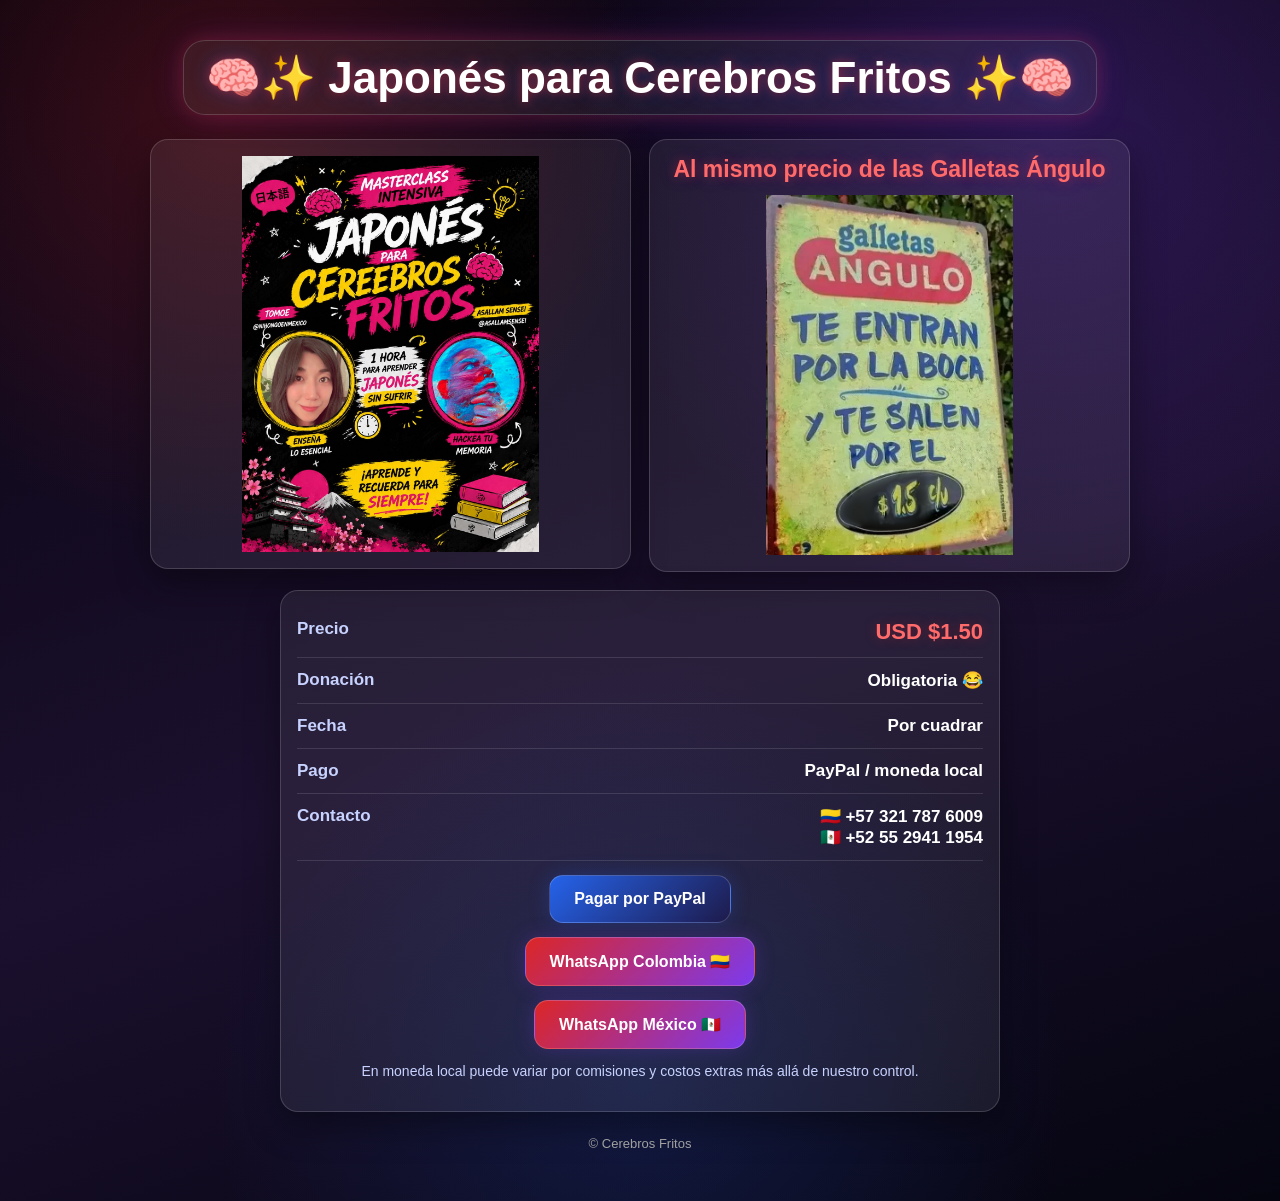
==== index.html @ 5d8b8be5 "Update index.html" ====
<!DOCTYPE html>
<html lang="es">
<head>
<meta charset="UTF-8">
<meta name="viewport" content="width=device-width, initial-scale=1.0">
<title>Japonés para Cerebros Fritos</title>

<script>
const numerocurso = Math.random() < 0.5 ? 1 : 2;
</script>

<style>
*{box-sizing:border-box}

body{
  margin:0;
  font-family:Arial, sans-serif;
  color:white;
  text-align:center;
  min-height:100vh;
  padding:24px 14px 50px;
  background:
    radial-gradient(circle at 18% 10%, rgba(220,38,38,.24), transparent 28%),
    radial-gradient(circle at 82% 12%, rgba(124,58,237,.24), transparent 32%),
    radial-gradient(circle at 50% 90%, rgba(37,99,235,.18), transparent 34%),
    linear-gradient(160deg,#08040f,#1b102e 55%,#050510);
}

.wrap{
  max-width:980px;
  margin:auto;
}

h1{
  display:inline-block;
  font-size:clamp(28px,5vw,44px);
  line-height:1.12;
  margin:16px 0 24px;
  padding:12px 22px;
  border-radius:22px;
  background:rgba(255,255,255,.06);
  border:1px solid rgba(255,255,255,.16);
  box-shadow:
    0 0 18px rgba(220,38,38,.26),
    0 0 34px rgba(124,58,237,.20);
  text-shadow:
    0 0 10px rgba(220,38,38,.55),
    0 0 20px rgba(37,99,235,.35);
}

.main-grid{
  display:grid;
  grid-template-columns:1fr 1fr;
  gap:18px;
  align-items:stretch;
}

.card{
  position:relative;
  overflow:hidden;
  background:rgba(255,255,255,0.065);
  border:1px solid rgba(255,255,255,0.16);
  border-radius:18px;
  padding:16px;
  box-shadow:0 14px 34px rgba(0,0,0,0.38);
}

.card:hover{
  transform:translateY(-4px);
  border-color:#dc2626;
  box-shadow:
    0 16px 38px rgba(0,0,0,.45),
    0 0 22px rgba(124,58,237,.22);
}

.image-card{
  display:flex;
  align-items:center;
  justify-content:center;
  height:430px;
}

.image-card img{
  width:100%;
  height:100%;
  max-height:500px;
  object-fit:contain;
  display:block;
  border-radius:14px;
}
  
.cookie-title{
  margin:0 0 12px;
  font-size:clamp(17px,2.4vw,23px);
  line-height:1.15;
  color:#ff6b6b;
  text-shadow:
    0 0 10px rgba(220,38,38,.45),
    0 0 18px rgba(124,58,237,.25);
}

.cookie-card img{
  width:100%;
  max-height:360px;
  object-fit:contain;
  display:block;
  border-radius:14px;
  margin:auto;
}

.summary{
  display:inline-block;
  width:auto;
  min-width:min(720px,100%);
  margin-top:18px;
  text-align:left;
}

.row{
  display:flex;
  justify-content:space-between;
  gap:22px;
  padding:12px 0;
  border-bottom:1px solid rgba(255,255,255,.12);
  font-size:17px;
}

.row:last-child{
  border-bottom:0;
}

.label{
  color:#c7d2fe;
  font-weight:bold;
}

.value{
  text-align:right;
  font-weight:bold;
}

.price{
  color:#ff6b6b;
  font-size:22px;
  text-shadow:0 0 12px rgba(220,38,38,.35);
}

.btn{
  display:block;
  width:fit-content;
  padding:14px 24px;
  margin:14px auto 0;
  border-radius:14px;
  color:white;
  text-decoration:none;
  font-weight:bold;
  border:1px solid rgba(255,255,255,.18);
  text-align:center;
}

.paypal{
  background:linear-gradient(135deg,#2563eb,#1e1b4b);
  box-shadow:0 0 20px rgba(37,99,235,.25);
}

.wa{
  background:linear-gradient(135deg,#dc2626,#7c3aed);
  box-shadow:0 0 20px rgba(124,58,237,.25);
}

.note{
  margin-top:12px;
  color:#c7d2fe;
  font-size:14px;
  line-height:1.45;
  text-align:center;
}

footer{
  margin-top:20px;
  color:#aaa;
  font-size:13px;
}

@media(max-width:800px){
  .main-grid{
    grid-template-columns:1fr;
  }

  .image-card{
    height:auto;
  }

  .image-card img,
  .cookie-card img{
    max-height:80vh;
    height:auto;
  }

  .summary{
    display:block;
    width:100%;
    min-width:0;
  }

  .row{
    flex-direction:column;
    gap:4px;
  }

  .value{
    text-align:left;
  }
}
</style>
</head>

<body>

<div class="wrap">

  <h1>🧠✨ Japonés para Cerebros Fritos ✨🧠</h1>

  <div class="main-grid">

    <div class="card image-card">
      <img id="curso" alt="Japonés para Cerebros Fritos">
    </div>

    <div class="card cookie-card">
      <h2 class="cookie-title">Al mismo precio de las Galletas Ángulo</h2>
      <img src="data/angulo.png" alt="Galletas Ángulo">
    </div>

  </div>

  <div class="card summary">

    <div class="row">
      <div class="label">Precio</div>
      <div class="value price">USD $1.50</div>
    </div>

    <div class="row">
      <div class="label">Donación</div>
      <div class="value">Obligatoria 😂</div>
    </div>

    <div class="row">
      <div class="label">Fecha</div>
      <div class="value">Por cuadrar</div>
    </div>

    <div class="row">
      <div class="label">Pago</div>
      <div class="value">PayPal / moneda local</div>
    </div>

    <div class="row">
      <div class="label">Contacto</div>
      <div class="value">
        🇨🇴 +57 321 787 6009<br>
        🇲🇽 +52 55 2941 1954
      </div>
    </div>

    <a class="btn paypal" href="https://paypal.me/asallamsensei" target="_blank">
      Pagar por PayPal
    </a>

    <a class="btn wa"
       href="https://wa.me/573217876009?text=Hola,%20quiero%20inscribirme%20a%20Japon%C3%A9s%20para%20Cerebros%20Fritos"
       target="_blank">
       WhatsApp Colombia 🇨🇴
    </a>
    
    <a class="btn wa"
       href="https://wa.me/5215529411954?text=Hola,%20quiero%20inscribirme%20a%20Japon%C3%A9s%20para%20Cerebros%20Fritos"
       target="_blank">
       WhatsApp México 🇲🇽
    </a>

    <p class="note">
      En moneda local puede variar por comisiones y costos extras más allá de nuestro control.
    </p>
  </div>

  <footer>
    © Cerebros Fritos
  </footer>

</div>

<script>
const ruta = `data/curso${numerocurso}.jpg`;

console.log("Cargando:", ruta);

const img = document.getElementById("curso");

img.onload = () => console.log("Imagen cargada");
img.onerror = () => console.log("ERROR cargando imagen");

img.src = ruta;
</script>

</body>
</html>
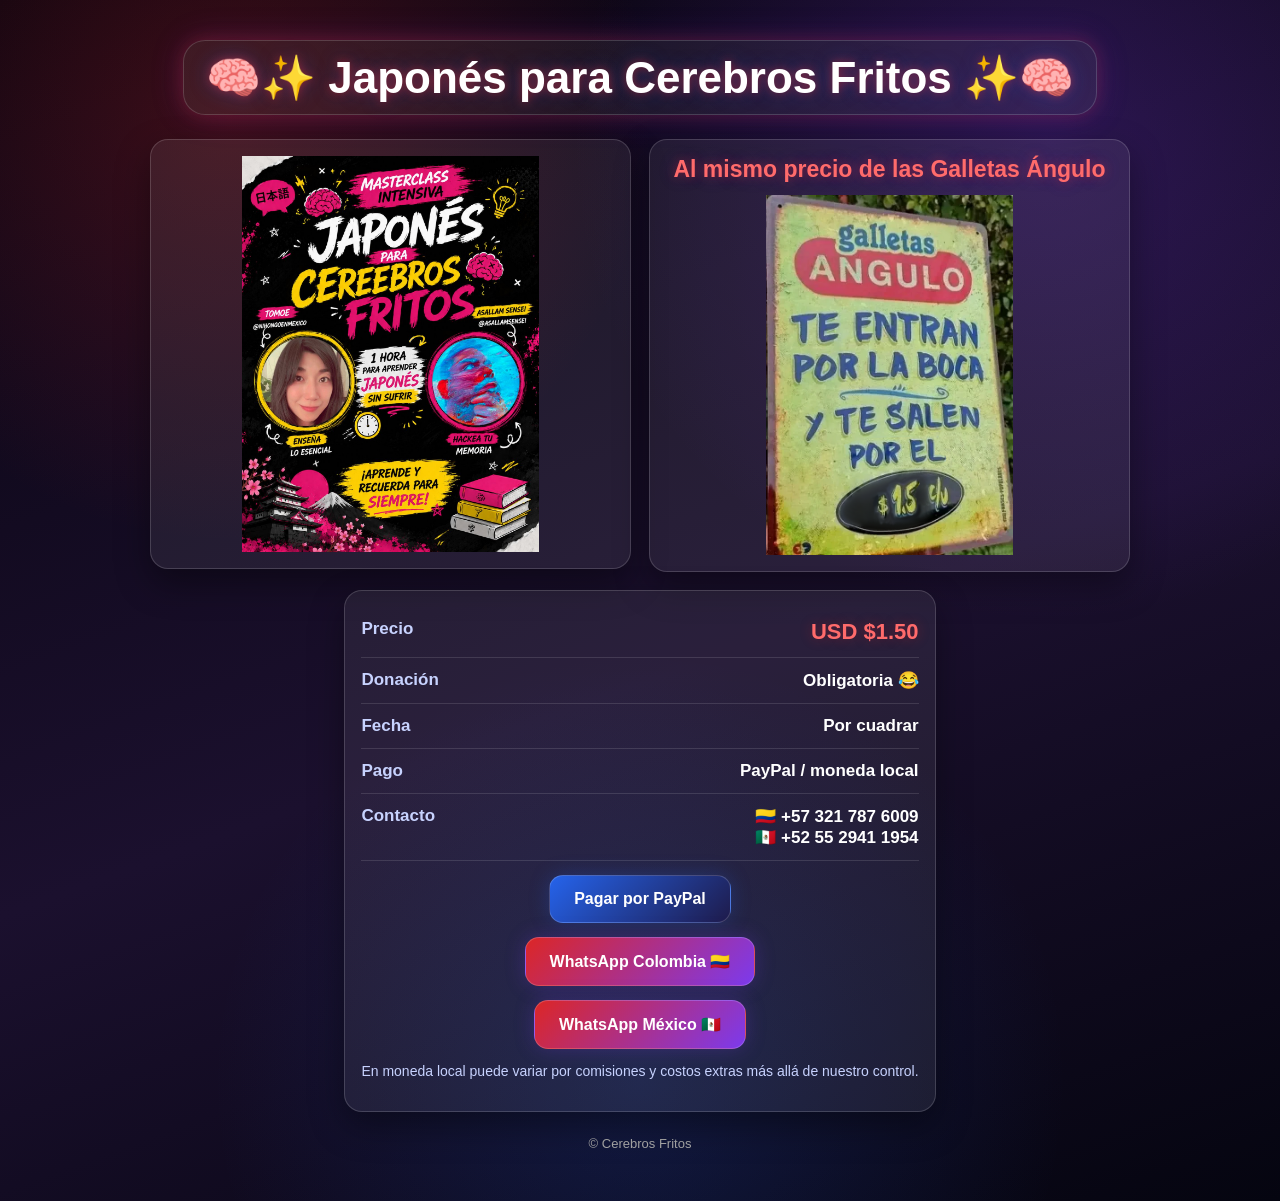
==== commit 580f52eb: "Update summary class styles in index.html" ====
--- a/index.html
+++ b/index.html
@@ -110,8 +110,8 @@
 
 .summary{
   display:inline-block;
-  width:auto;
-  min-width:min(720px,100%);
+  width:fit-content;
+  max-width:100%;
   margin-top:18px;
   text-align:left;
 }
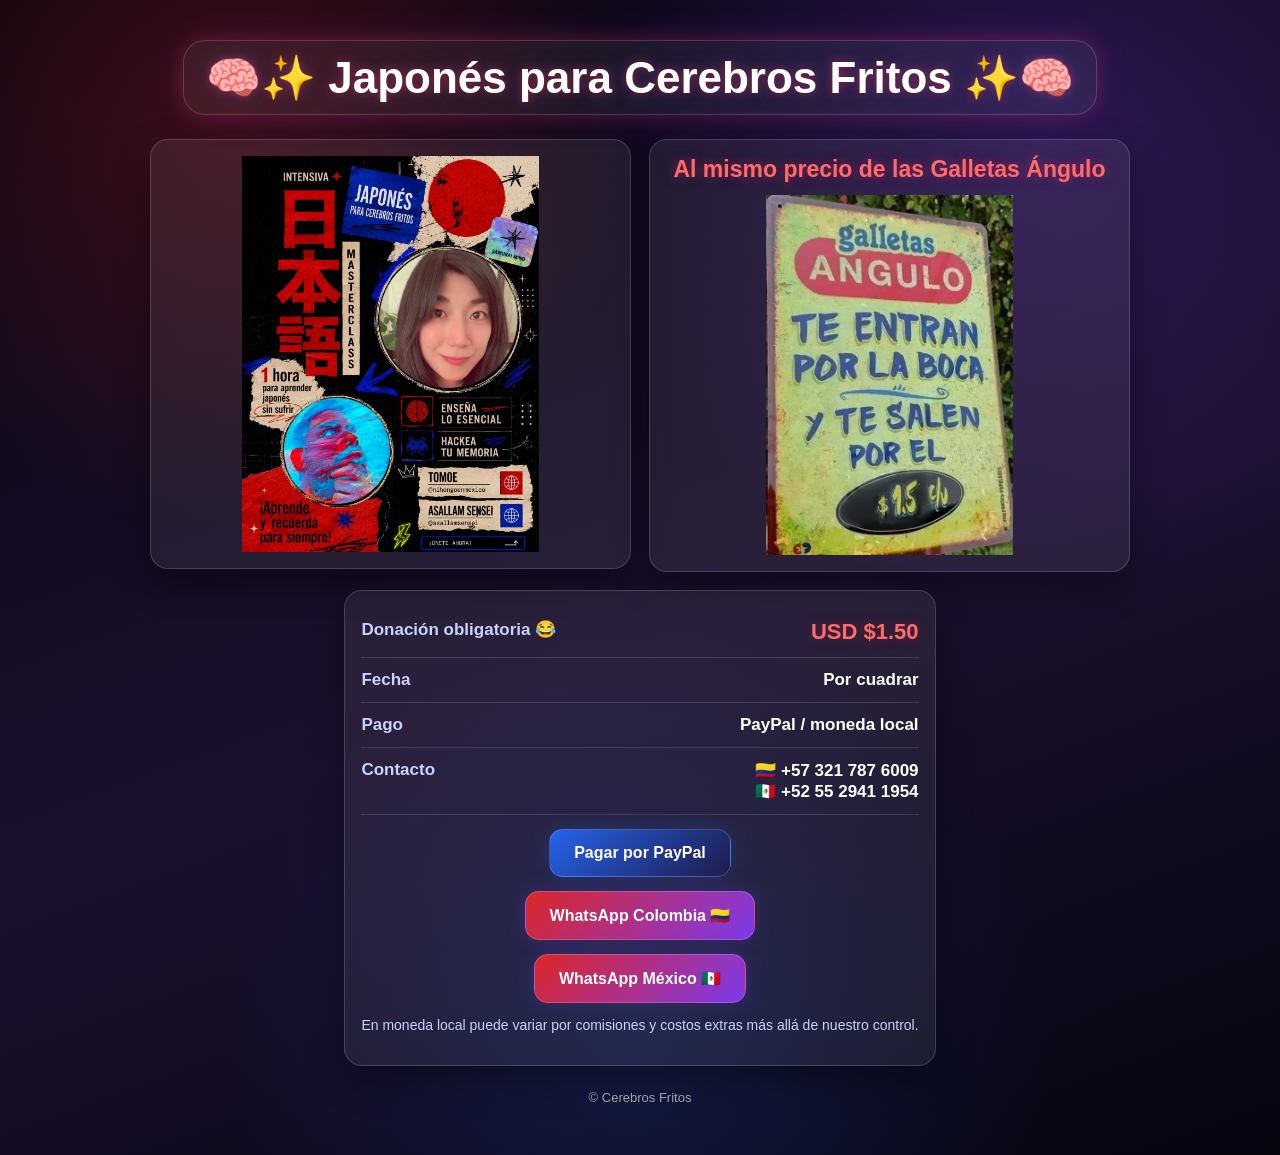
==== commit 722571e0: "Update index.html" ====
--- a/index.html
+++ b/index.html
@@ -237,13 +237,8 @@
   <div class="card summary">
 
     <div class="row">
-      <div class="label">Precio</div>
+      <div class="label">Donación obligatoria 😂</div>
       <div class="value price">USD $1.50</div>
-    </div>
-
-    <div class="row">
-      <div class="label">Donación</div>
-      <div class="value">Obligatoria 😂</div>
     </div>
 
     <div class="row">
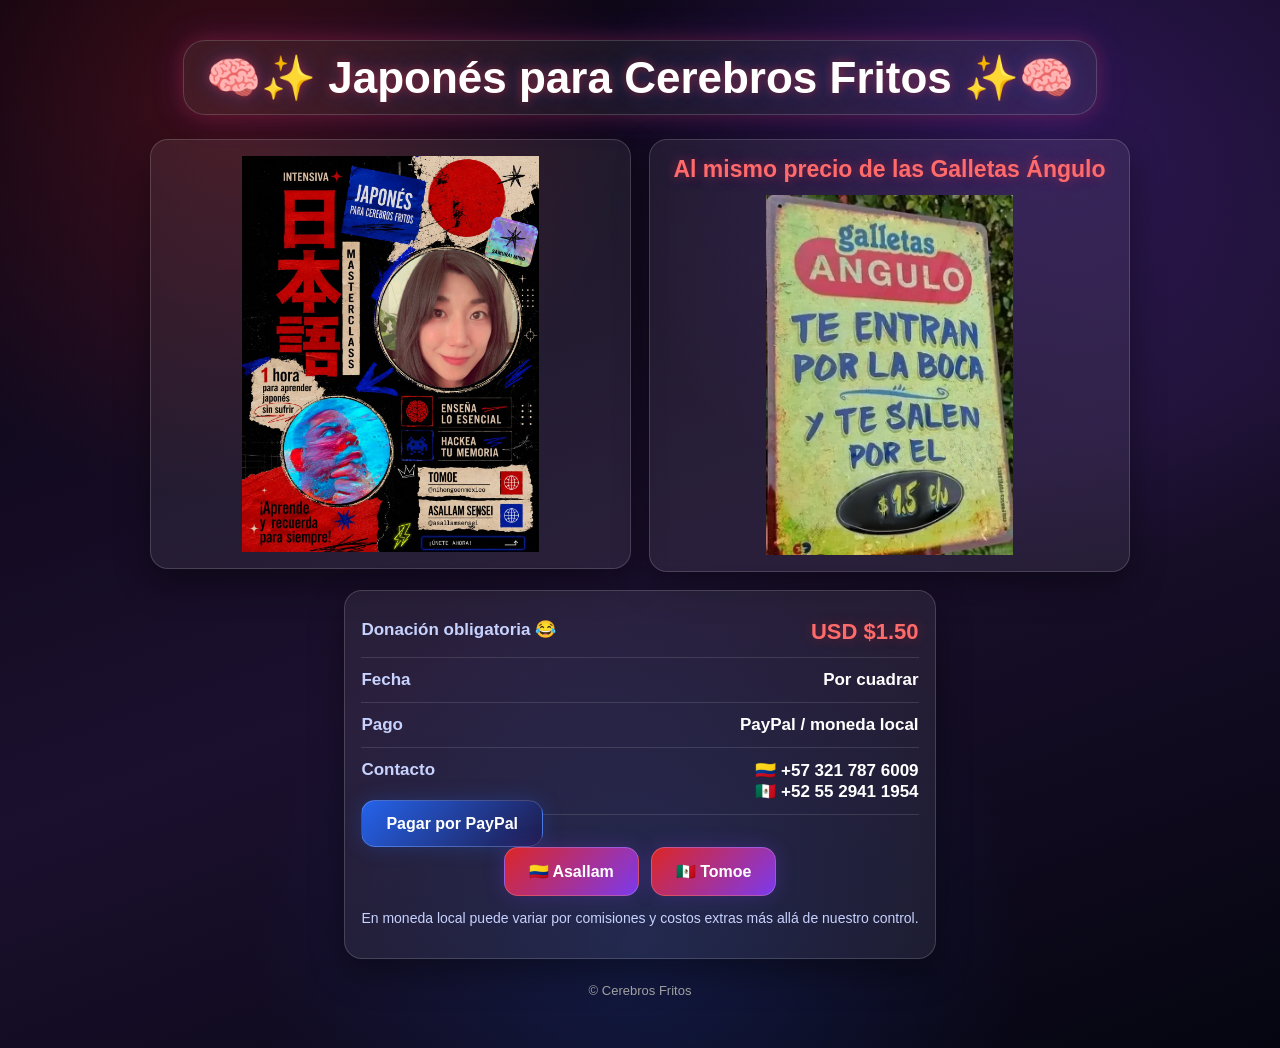
==== commit 16faa6de: "Update index.html" ====
--- a/index.html
+++ b/index.html
@@ -145,11 +145,18 @@
   text-shadow:0 0 12px rgba(220,38,38,.35);
 }
 
+.btn-group{
+  display:flex;
+  justify-content:center;
+  gap:12px;
+  flex-wrap:wrap;
+  margin-top:14px;
+}
+  
 .btn{
-  display:block;
   width:fit-content;
   padding:14px 24px;
-  margin:14px auto 0;
+  margin:0;
   border-radius:14px;
   color:white;
   text-decoration:none;
@@ -263,17 +270,21 @@
       Pagar por PayPal
     </a>
 
-    <a class="btn wa"
-       href="https://wa.me/573217876009?text=Hola,%20quiero%20inscribirme%20a%20Japon%C3%A9s%20para%20Cerebros%20Fritos"
-       target="_blank">
-       WhatsApp Colombia 🇨🇴
-    </a>
+    <div class="btn-group">
     
-    <a class="btn wa"
-       href="https://wa.me/5215529411954?text=Hola,%20quiero%20inscribirme%20a%20Japon%C3%A9s%20para%20Cerebros%20Fritos"
-       target="_blank">
-       WhatsApp México 🇲🇽
-    </a>
+      <a class="btn wa"
+         href="https://wa.me/573217876009"
+         target="_blank">
+         🇨🇴 Asallam
+      </a>
+    
+      <a class="btn wa"
+         href="https://wa.me/5215529411954"
+         target="_blank">
+         🇲🇽 Tomoe
+      </a>
+    
+    </div>
 
     <p class="note">
       En moneda local puede variar por comisiones y costos extras más allá de nuestro control.
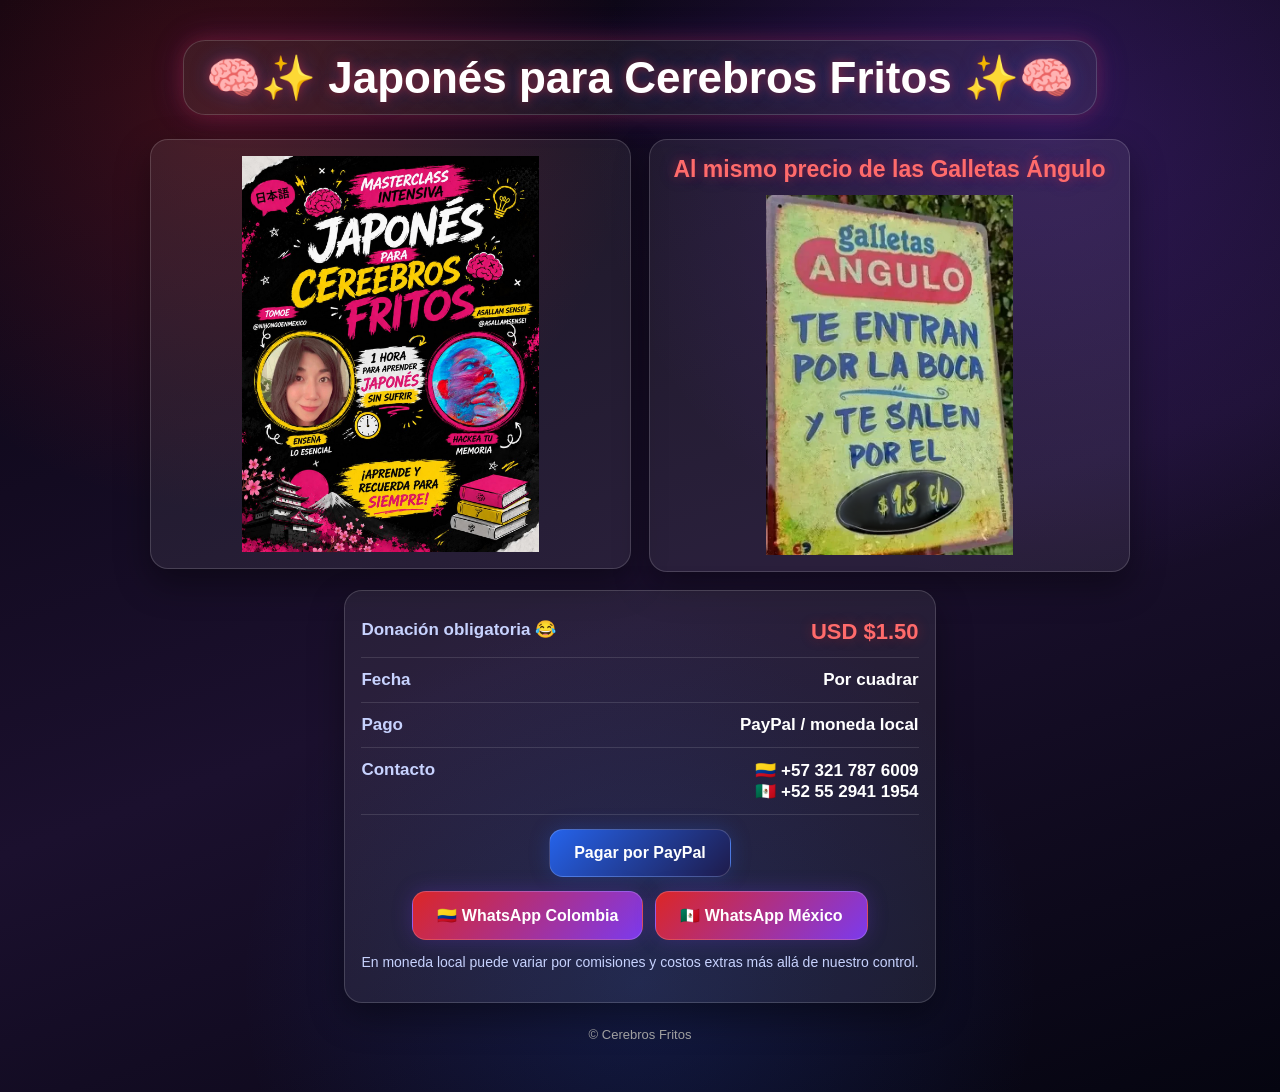
==== commit 1ba670e3: "Update index.html" ====
--- a/index.html
+++ b/index.html
@@ -156,7 +156,6 @@
 .btn{
   width:fit-content;
   padding:14px 24px;
-  margin:0;
   border-radius:14px;
   color:white;
   text-decoration:none;
@@ -166,6 +165,11 @@
 }
 
 .paypal{
+  display:block;
+  margin:14px auto 0;
+}
+  
+.paypal{
   background:linear-gradient(135deg,#2563eb,#1e1b4b);
   box-shadow:0 0 20px rgba(37,99,235,.25);
 }
@@ -270,21 +274,21 @@
       Pagar por PayPal
     </a>
 
-    <div class="btn-group">
-    
-      <a class="btn wa"
-         href="https://wa.me/573217876009"
-         target="_blank">
-         🇨🇴 Asallam
-      </a>
-    
-      <a class="btn wa"
-         href="https://wa.me/5215529411954"
-         target="_blank">
-         🇲🇽 Tomoe
-      </a>
-    
-    </div>
+<div class="btn-group">
+
+  <a class="btn wa"
+     href="https://wa.me/573217876009?text=Hola,%20quiero%20inscribirme%20a%20Japon%C3%A9s%20para%20Cerebros%20Fritos"
+     target="_blank">
+     🇨🇴 WhatsApp Colombia
+  </a>
+
+  <a class="btn wa"
+     href="https://wa.me/5215529411954?text=Hola,%20quiero%20inscribirme%20a%20Japon%C3%A9s%20para%20Cerebros%20Fritos"
+     target="_blank">
+     🇲🇽 WhatsApp México
+  </a>
+
+</div>
 
     <p class="note">
       En moneda local puede variar por comisiones y costos extras más allá de nuestro control.
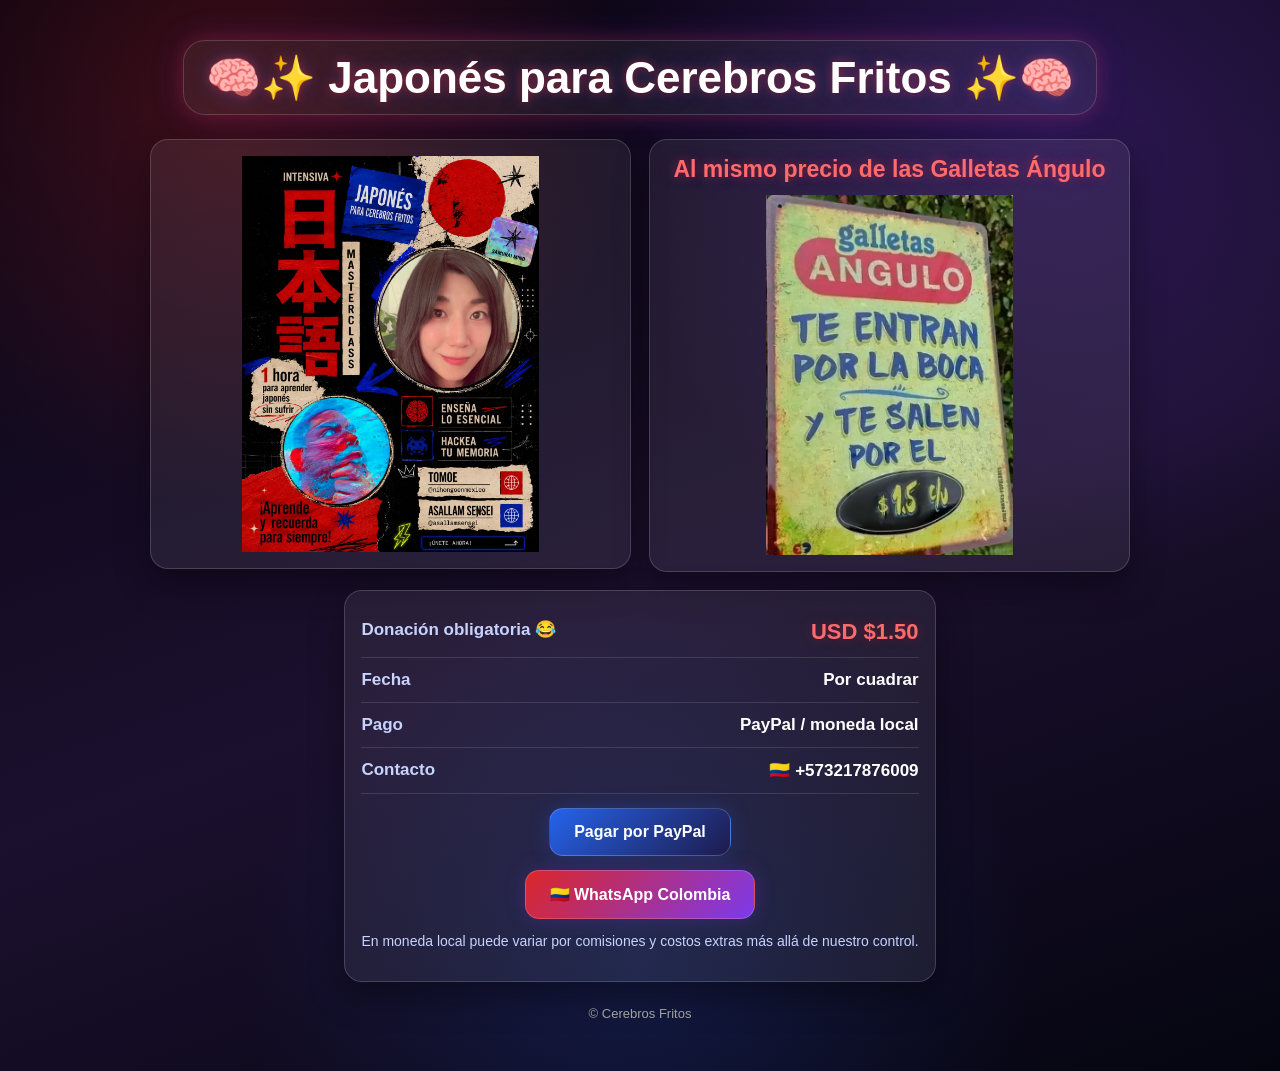
==== commit 81c997ec: "Update index.html" ====
--- a/index.html
+++ b/index.html
@@ -265,8 +265,7 @@
     <div class="row">
       <div class="label">Contacto</div>
       <div class="value">
-        🇨🇴 +57 321 787 6009<br>
-        🇲🇽 +52 55 2941 1954
+        🇨🇴 +573217876009<br>
       </div>
     </div>
 
@@ -282,12 +281,6 @@
      🇨🇴 WhatsApp Colombia
   </a>
 
-  <a class="btn wa"
-     href="https://wa.me/5215529411954?text=Hola,%20quiero%20inscribirme%20a%20Japon%C3%A9s%20para%20Cerebros%20Fritos"
-     target="_blank">
-     🇲🇽 WhatsApp México
-  </a>
-
 </div>
 
     <p class="note">
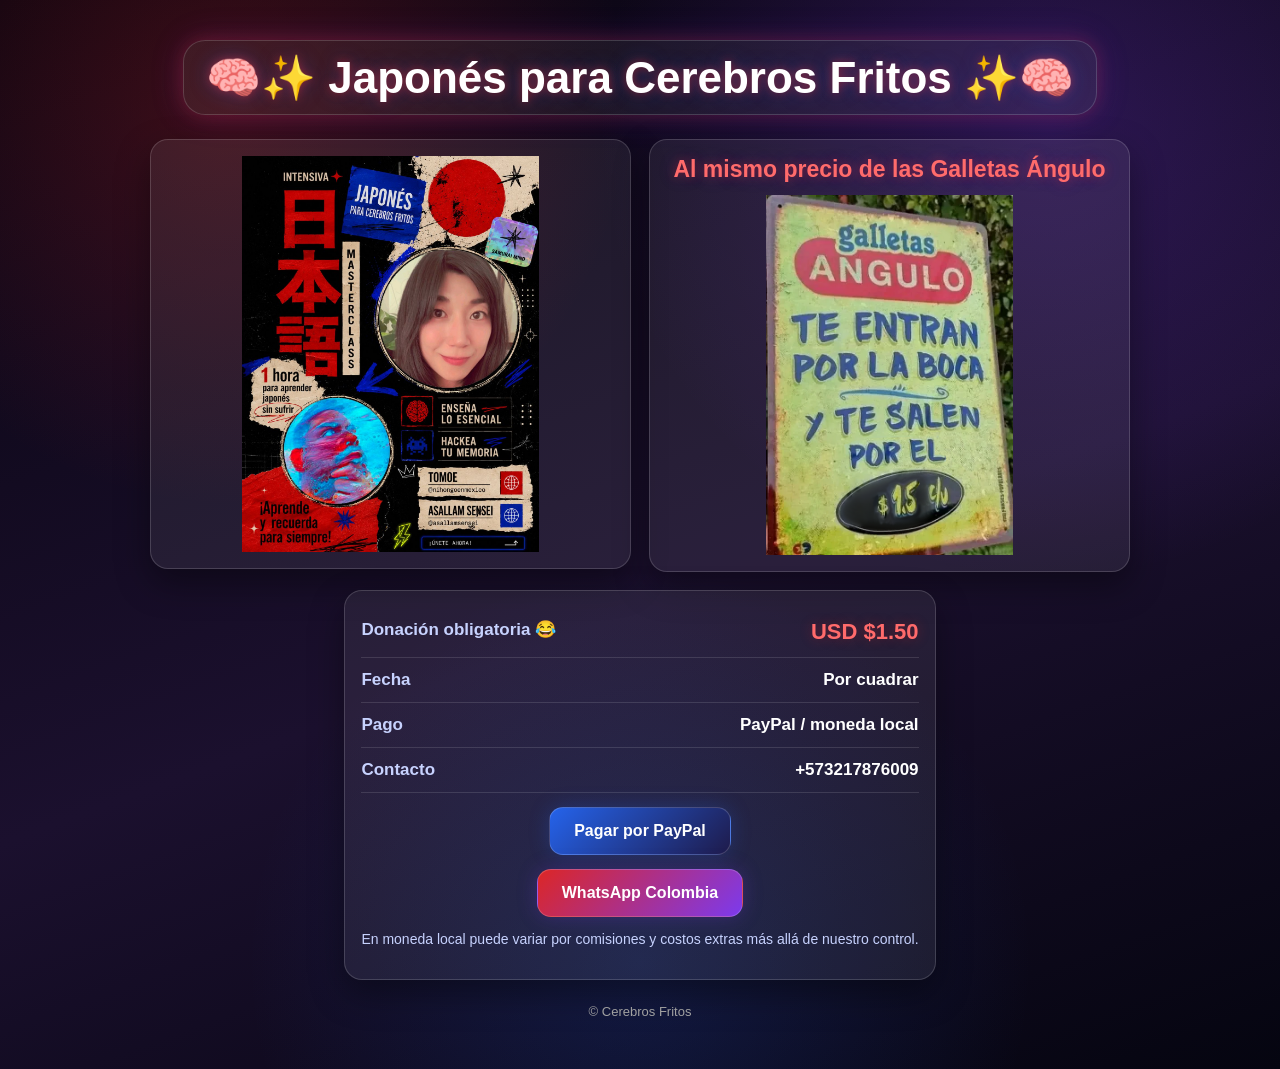
==== commit 5fedbded: "Update index.html" ====
--- a/index.html
+++ b/index.html
@@ -265,7 +265,7 @@
     <div class="row">
       <div class="label">Contacto</div>
       <div class="value">
-        🇨🇴 +573217876009<br>
+        +573217876009<br>
       </div>
     </div>
 
@@ -278,7 +278,7 @@
   <a class="btn wa"
      href="https://wa.me/573217876009?text=Hola,%20quiero%20inscribirme%20a%20Japon%C3%A9s%20para%20Cerebros%20Fritos"
      target="_blank">
-     🇨🇴 WhatsApp Colombia
+     WhatsApp Colombia
   </a>
 
 </div>
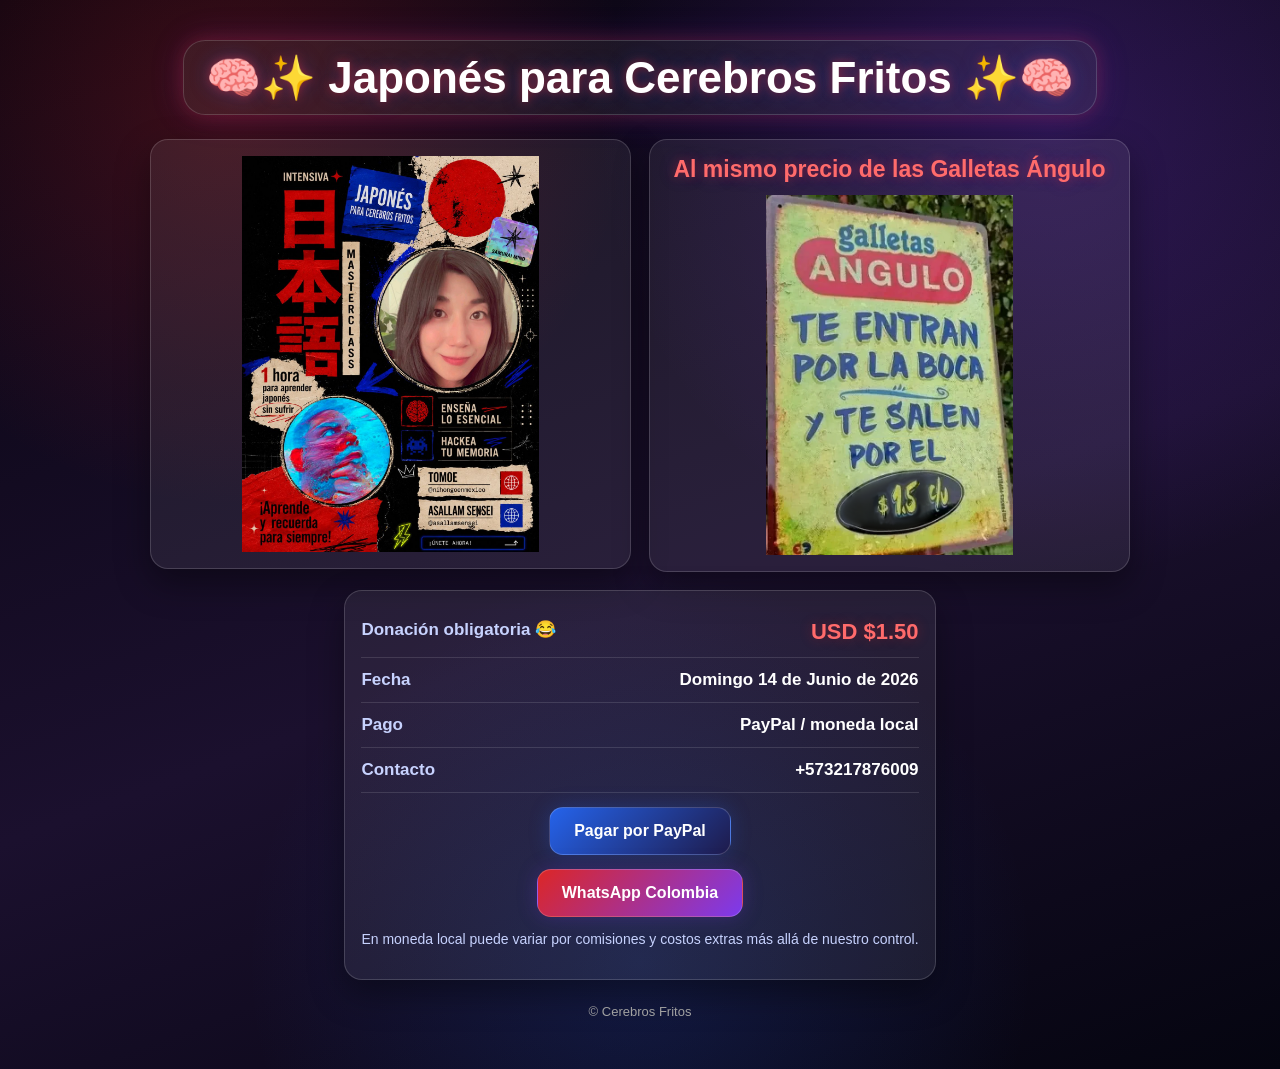
==== commit 83ad98de: "Update index.html" ====
--- a/index.html
+++ b/index.html
@@ -254,7 +254,7 @@
 
     <div class="row">
       <div class="label">Fecha</div>
-      <div class="value">Por cuadrar</div>
+      <div class="value">Domingo 14 de Junio de 2026</div>
     </div>
 
     <div class="row">
